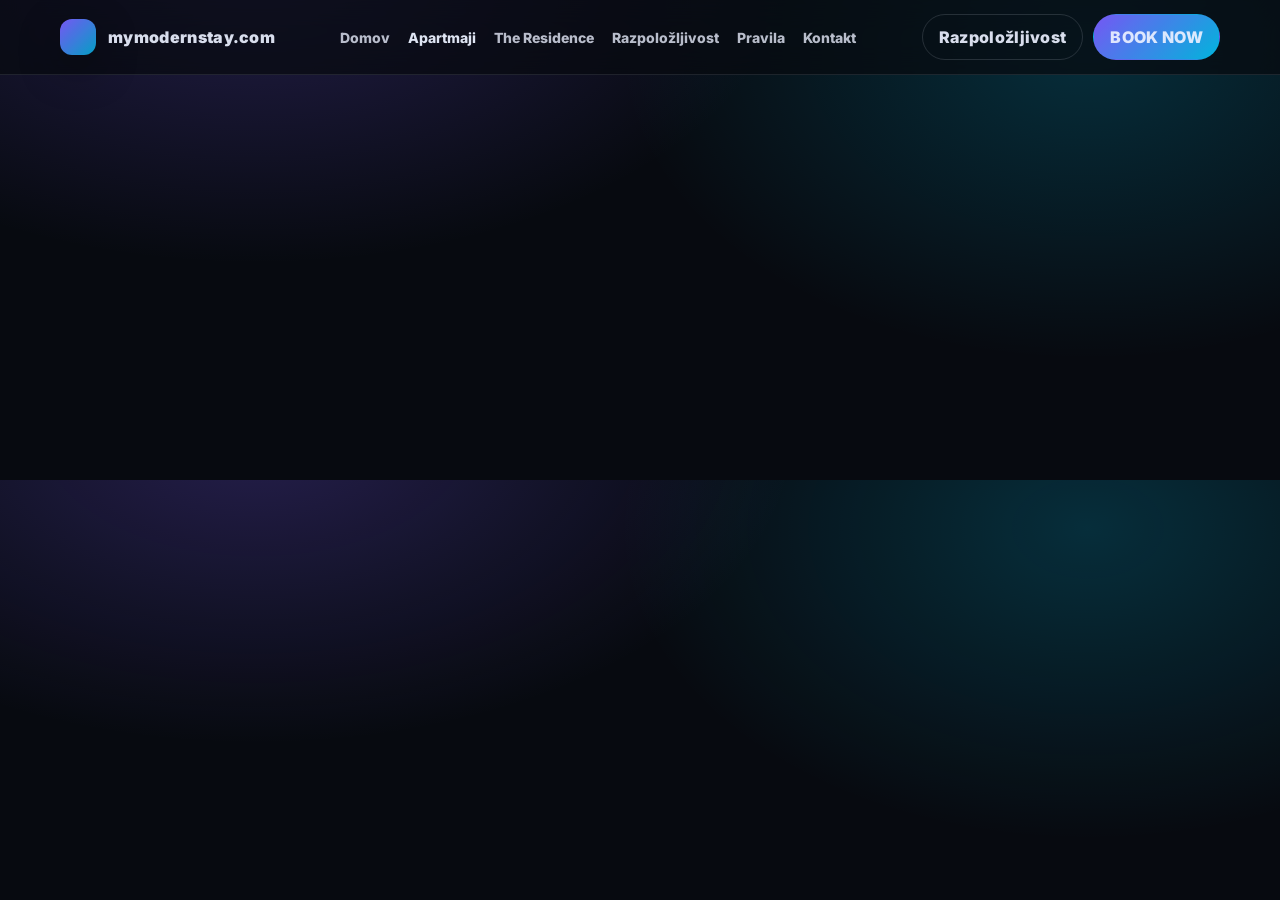
==== admin.html @ 79fdc214 "Add files via upload" ====
<!doctype html>
<html lang="en">
<head>
<title>Admin — ModernStay</title>

<meta charset="utf-8"/>
<meta name="viewport" content="width=device-width, initial-scale=1"/>
<link rel="preconnect" href="https://fonts.googleapis.com">
<link rel="preconnect" href="https://fonts.gstatic.com" crossorigin>
<link href="https://fonts.googleapis.com/css2?family=Inter:wght@400;600;700;800;900&display=swap" rel="stylesheet">
<link rel="stylesheet" href="assets/css/styles.css"/>

</head>
<body data-page="admin">
  <div id="nav"></div>
  
<section class="section">
  <div class="container">
    <div class="card fade" style="padding:18px">
      <div class="badge"><span class="dot"></span>Admin (simple)</div>
      <div class="h2" style="margin-top:10px">Urejanje vsebine brez kode</div>
      <p class="sub" style="margin-top:6px">Spreminjaj predvsem <code>/content</code> in <code>/assets/media</code>. Lahko tudi odpreš strani z <code>?edit=1</code> za klik-urejanje.</p>
      <div class="hr"></div>
      <div class="small">
        <div><strong>Glavne datoteke:</strong></div>
        <ul>
          <li><code>content/settings/global.json</code> (booking link + 3D tour embed)</li>
          <li><code>content/pages/home.json</code> (hero + sekcije)</li>
          <li><code>content/apartments/apartma1.json</code> (Apartma 1)</li>
          <li><code>content/apartments/apartma2.json</code> (Apartma 2)</li>
          <li><code>content/apartments/apartma3.json</code> (Apartma 3)</li>
          <li><code>content/pages/policies.md</code> (Pravila)</li>
        </ul>
      </div>
    </div>
  </div>
</section>

  <div id="footer"></div>
  <script type="module" src="assets/js/pages/apartments.js"></script>
  <script type="module" src="assets/js/editor/inline-editor.js"></script>
</body>
</html>
---- assets/css/styles.css ----
:root{
  --bg:#070a10; --surface: rgba(255,255,255,0.04); --border: rgba(234,240,255,0.14);
  --text: rgba(234,240,255,0.92); --muted: rgba(234,240,255,0.68);
  --accent:#7C5CFF; --accent2:#00D1FF; --radius:18px; --shadow: 0 28px 90px rgba(0,0,0,0.55); --max: 1160px;
}
*{box-sizing:border-box} html,body{margin:0; padding:0; background: radial-gradient(900px 520px at 20% -10%, rgba(124,92,255,0.25), transparent 60%),
radial-gradient(780px 520px at 85% 10%, rgba(0,209,255,0.18), transparent 60%), var(--bg);
color: var(--text); font-family: Inter, system-ui, -apple-system, Segoe UI, Roboto, Arial, sans-serif;}
a{color:inherit; text-decoration:none} img{max-width:100%; display:block}
.container{width:min(var(--max), calc(100% - 40px)); margin:0 auto}
.btn{display:inline-flex; align-items:center; gap:10px; padding:12px 16px; border-radius:999px; border:1px solid var(--border);
background: rgba(255,255,255,0.04); color: var(--text); font-weight:850; letter-spacing:0.02em}
.btn:hover{transform: translateY(-1px); border-color: rgba(234,240,255,0.22)}
.btn.primary{background: linear-gradient(135deg, rgba(124,92,255,0.95), rgba(0,209,255,0.85)); border-color: transparent}
.btn.ghost{background: transparent}
.badge{display:inline-flex; align-items:center; gap:8px; padding:7px 10px; border-radius:999px; border:1px solid var(--border);
color: var(--muted); font-weight:900; font-size:12px; letter-spacing:0.08em; text-transform: uppercase}
.badge .dot{width:8px; height:8px; border-radius:999px; background: linear-gradient(135deg, var(--accent), var(--accent2))}
.nav{position: sticky; top:0; z-index: 9990; backdrop-filter: blur(14px); background: rgba(7,10,16,0.72);
border-bottom: 1px solid rgba(234,240,255,0.10);}
.nav-inner{display:flex; align-items:center; justify-content:space-between; gap:14px; padding:14px 0}
.brand{display:flex; align-items:center; gap:12px; font-weight:950; letter-spacing:0.02em}
.logo{width:36px; height:36px; border-radius:12px; background: linear-gradient(135deg, rgba(124,92,255,0.95), rgba(0,209,255,0.75));
box-shadow: 0 14px 40px rgba(0,0,0,0.35)}
.menu{display:flex; align-items:center; gap:18px; flex-wrap:wrap}
.menu a{color: rgba(234,240,255,0.78); font-weight:800; font-size:14px}
.menu a:hover{color: rgba(234,240,255,0.95)} .nav-cta{display:flex; align-items:center; gap:10px}
.mobile-toggle{display:none} @media (max-width: 920px){ .menu{display:none} .mobile-toggle{display:inline-flex} }
.hero{padding:44px 0 24px} .hero-grid{display:grid; grid-template-columns: 1.05fr 0.95fr; gap:22px; align-items:stretch}
@media (max-width: 980px){ .hero-grid{grid-template-columns:1fr;} }
.card{background: var(--surface); border: 1px solid var(--border); border-radius: calc(var(--radius) + 4px); box-shadow: var(--shadow);}
.hero-copy{padding:26px} .h1{font-size: 46px; line-height:1.05; margin:12px 0 12px; letter-spacing:-0.02em}
.p{color: var(--muted); line-height:1.7; font-size:16px; margin:0} .hero-actions{display:flex; gap:10px; flex-wrap:wrap; margin-top:18px}
.kpis{display:grid; grid-template-columns:repeat(3,1fr); gap:12px; margin-top:18px} @media (max-width: 720px){ .kpis{grid-template-columns:1fr} }
.kpi{padding:14px; border-radius:16px; border:1px solid rgba(234,240,255,0.10); background: rgba(255,255,255,0.02)}
.kpi .t{font-weight:950; letter-spacing:-0.01em; margin-bottom:4px} .kpi .s{color: var(--muted); font-size:13.5px; line-height:1.5}
.hero-media{position:relative; overflow:hidden} .hero-media video, .hero-media img{width:100%; height:100%; object-fit:cover; aspect-ratio: 16/11;}
.hero-media .overlay{position:absolute; inset:0; background: linear-gradient(180deg, rgba(7,10,16,0.0) 0%, rgba(7,10,16,0.65) 100%);}
.hero-media .floating{position:absolute; left:16px; bottom:16px; right:16px; display:flex; align-items:center; justify-content:space-between; gap:10px;
padding:12px 12px; border-radius: 18px; border:1px solid rgba(234,240,255,0.14); background: rgba(7,10,16,0.55); backdrop-filter: blur(14px);}
.field{display:grid; gap:6px} .label{font-weight:900; font-size:11.5px; color: rgba(234,240,255,0.62); text-transform:uppercase; letter-spacing:0.10em}
.input{width:100%; padding:10px 12px; border-radius:14px; border:1px solid rgba(234,240,255,0.14); background: rgba(255,255,255,0.03); color: var(--text); outline:none; font-weight:700}
.section{padding:26px 0} .section-head{display:flex; align-items:flex-end; justify-content:space-between; gap:16px; margin-bottom:14px}
.h2{margin:0; font-size:26px; letter-spacing:-0.01em} .sub{margin:6px 0 0; color: var(--muted); line-height:1.6}
.grid3{display:grid; grid-template-columns:repeat(3,1fr); gap:14px} @media (max-width: 980px){ .grid3{grid-template-columns:1fr} }
.ap-card{overflow:hidden} .ap-card .img{aspect-ratio: 16/10; background: rgba(255,255,255,0.03); overflow:hidden} .ap-card .body{padding:16px}
.ap-card .name{font-weight:950; letter-spacing:-0.01em; font-size:18px; margin:8px 0 6px} .ap-card .teaser{color: var(--muted); line-height:1.6; margin:0 0 12px}
.pills{display:flex; gap:8px; flex-wrap:wrap} .pill{padding:7px 10px; border-radius:999px; border:1px solid rgba(234,240,255,0.12); color: rgba(234,240,255,0.78); font-weight:850; font-size:12.5px}
.split{display:grid; grid-template-columns: 1.1fr 0.9fr; gap:14px; align-items:stretch} @media (max-width: 980px){ .split{grid-template-columns:1fr} }
.iframe{width:100%; border:0; border-radius: calc(var(--radius) + 6px); min-height: 580px; background: rgba(255,255,255,0.02)}
.gallery{display:grid; grid-template-columns:repeat(3,1fr); gap:10px} @media (max-width: 980px){ .gallery{grid-template-columns:1fr} }
.gallery img{border-radius: 18px; border:1px solid rgba(234,240,255,0.10)}
.footer{padding:26px 0 34px; margin-top: 12px; border-top:1px solid rgba(234,240,255,0.10); background: rgba(7,10,16,0.55); backdrop-filter: blur(14px)}
.footer-grid{display:grid; grid-template-columns: 1.2fr 0.9fr 0.9fr; gap:14px} @media (max-width: 980px){ .footer-grid{grid-template-columns:1fr} }
.small{font-size:13.5px; line-height:1.6; color: var(--muted)} .hr{height:1px; background: rgba(234,240,255,0.10); margin:16px 0} .copy{color: rgba(234,240,255,0.55); font-size:12.5px}
.fade{opacity:0; transform: translateY(10px); transition: opacity .45s ease, transform .45s ease;} .fade.in{opacity:1; transform: translateY(0)}
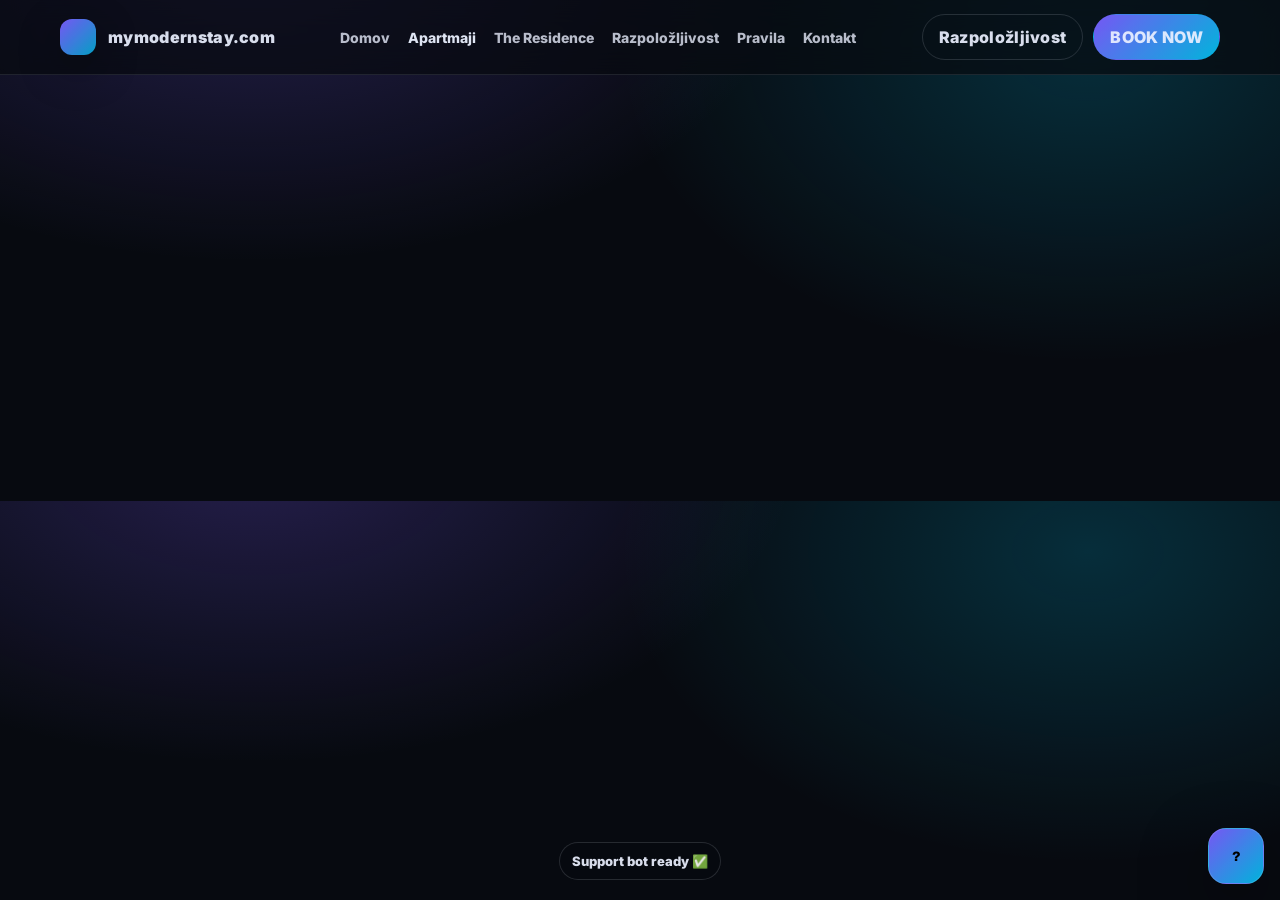
==== commit 2ea5a6f6: "Add files via upload" ====
--- a/admin.html
+++ b/admin.html
@@ -31,6 +31,7 @@
           <li><code>content/apartments/apartma3.json</code> (Apartma 3)</li>
           <li><code>content/pages/policies.md</code> (Pravila)</li>
         </ul>
+        <div style="margin-top:10px"><strong>Support bot (FAQ):</strong> uredi v <code>content/bot/faq.json</code>.</div>
       </div>
     </div>
   </div>
@@ -39,5 +40,6 @@
   <div id="footer"></div>
   <script type="module" src="assets/js/pages/apartments.js"></script>
   <script type="module" src="assets/js/editor/inline-editor.js"></script>
+  <script type="module" src="assets/js/chatbot/support-bot.js"></script>
 </body>
 </html>
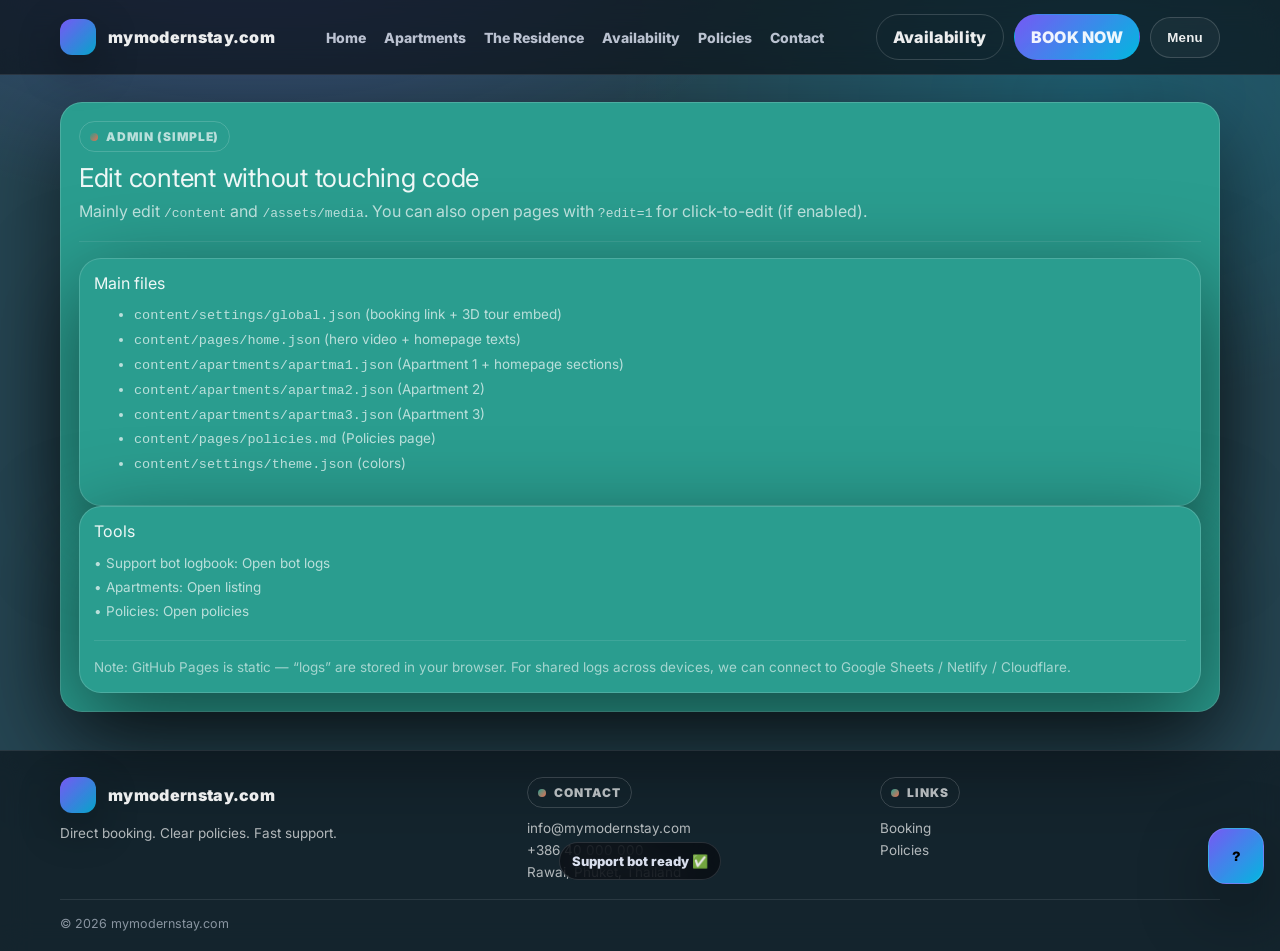
==== commit b04c0621: "Add files via upload" ====
--- a/admin.html
+++ b/admin.html
@@ -13,33 +13,50 @@
 </head>
 <body data-page="admin">
   <div id="nav"></div>
-  
+
 <section class="section">
   <div class="container">
     <div class="card fade" style="padding:18px">
       <div class="badge"><span class="dot"></span>Admin (simple)</div>
-      <div class="h2" style="margin-top:10px">Urejanje vsebine brez kode</div>
-      <p class="sub" style="margin-top:6px">Spreminjaj predvsem <code>/content</code> in <code>/assets/media</code>. Lahko tudi odpreš strani z <code>?edit=1</code> za klik-urejanje.</p>
+      <div class="h2" style="margin-top:10px">Edit content without touching code</div>
+      <p class="sub" style="margin-top:6px">Mainly edit <code>/content</code> and <code>/assets/media</code>. You can also open pages with <code>?edit=1</code> for click-to-edit (if enabled).</p>
+
       <div class="hr"></div>
-      <div class="small">
-        <div><strong>Glavne datoteke:</strong></div>
-        <ul>
-          <li><code>content/settings/global.json</code> (booking link + 3D tour embed)</li>
-          <li><code>content/pages/home.json</code> (hero + sekcije)</li>
-          <li><code>content/apartments/apartma1.json</code> (Apartma 1)</li>
-          <li><code>content/apartments/apartma2.json</code> (Apartma 2)</li>
-          <li><code>content/apartments/apartma3.json</code> (Apartma 3)</li>
-          <li><code>content/pages/policies.md</code> (Pravila)</li>
-        </ul>
-        <div style="margin-top:10px"><strong>Support bot (FAQ):</strong> uredi v <code>content/bot/faq.json</code>.</div>
+
+      <div class="grid2">
+        <div class="card" style="padding:14px">
+          <div class="h3">Main files</div>
+          <ul class="small" style="margin-top:10px; line-height:1.7">
+            <li><code>content/settings/global.json</code> (booking link + 3D tour embed)</li>
+            <li><code>content/pages/home.json</code> (hero video + homepage texts)</li>
+            <li><code>content/apartments/apartma1.json</code> (Apartment 1 + homepage sections)</li>
+            <li><code>content/apartments/apartma2.json</code> (Apartment 2)</li>
+            <li><code>content/apartments/apartma3.json</code> (Apartment 3)</li>
+            <li><code>content/pages/policies.md</code> (Policies page)</li>
+            <li><code>content/settings/theme.json</code> (colors)</li>
+          </ul>
+        </div>
+
+        <div class="card" style="padding:14px">
+          <div class="h3">Tools</div>
+          <div class="small" style="margin-top:10px; line-height:1.8">
+            <div>• Support bot logbook: <a href="bot-logs.html">Open bot logs</a></div>
+            <div>• Apartments: <a href="apartments.html">Open listing</a></div>
+            <div>• Policies: <a href="policies.html">Open policies</a></div>
+          </div>
+          <div class="hr"></div>
+          <div class="small" style="opacity:.85">
+            Note: GitHub Pages is static — “logs” are stored in your browser. For shared logs across devices, we can connect to Google Sheets / Netlify / Cloudflare.
+          </div>
+        </div>
       </div>
+
     </div>
   </div>
 </section>
 
   <div id="footer"></div>
-  <script type="module" src="assets/js/pages/apartments.js"></script>
-  <script type="module" src="assets/js/editor/inline-editor.js"></script>
+  <script type="module" src="assets/js/pages/admin.js"></script>
   <script type="module" src="assets/js/chatbot/support-bot.js"></script>
 </body>
 </html>
--- a/assets/css/styles.css
+++ b/assets/css/styles.css
@@ -1,4 +1,5 @@
 :root{
+  --navH: 76px; /* navbar height */
   --bg:#070a10; --surface: rgba(255,255,255,0.04); --border: rgba(234,240,255,0.14);
   --text: rgba(234,240,255,0.92); --muted: rgba(234,240,255,0.68);
   --accent:#7C5CFF; --accent2:#00D1FF; --radius:18px; --shadow: 0 28px 90px rgba(0,0,0,0.55); --max: 1160px;
@@ -16,8 +17,11 @@
 .badge{display:inline-flex; align-items:center; gap:8px; padding:7px 10px; border-radius:999px; border:1px solid var(--border);
 color: var(--muted); font-weight:900; font-size:12px; letter-spacing:0.08em; text-transform: uppercase}
 .badge .dot{width:8px; height:8px; border-radius:999px; background: linear-gradient(135deg, var(--accent), var(--accent2))}
-.nav{position: sticky; top:0; z-index: 9990; backdrop-filter: blur(14px); background: rgba(7,10,16,0.72);
-border-bottom: 1px solid rgba(234,240,255,0.10);}
+.nav{position: fixed; top:0; z-index: 9990; backdrop-filter: blur(14px); background: rgba(7,10,16,0.22);
+border-bottom: 1px solid rgba(234,240,255,0.10);
+  left:0;
+  right:0;
+}
 .nav-inner{display:flex; align-items:center; justify-content:space-between; gap:14px; padding:14px 0}
 .brand{display:flex; align-items:center; gap:12px; font-weight:950; letter-spacing:0.02em}
 .logo{width:36px; height:36px; border-radius:12px; background: linear-gradient(135deg, rgba(124,92,255,0.95), rgba(0,209,255,0.75));
@@ -25,7 +29,7 @@
 .menu{display:flex; align-items:center; gap:18px; flex-wrap:wrap}
 .menu a{color: rgba(234,240,255,0.78); font-weight:800; font-size:14px}
 .menu a:hover{color: rgba(234,240,255,0.95)} .nav-cta{display:flex; align-items:center; gap:10px}
-.mobile-toggle{display:none} @media (max-width: 920px){ .menu{display:none} .mobile-toggle{display:inline-flex} }
+.mobile-toggle{display:none} .mobile-toggle{display:inline-flex} }
 .hero{padding:44px 0 24px} .hero-grid{display:grid; grid-template-columns: 1.05fr 0.95fr; gap:22px; align-items:stretch}
 @media (max-width: 980px){ .hero-grid{grid-template-columns:1fr;} }
 .card{background: var(--surface); border: 1px solid var(--border); border-radius: calc(var(--radius) + 4px); box-shadow: var(--shadow);}
@@ -53,4 +57,83 @@
 .footer{padding:26px 0 34px; margin-top: 12px; border-top:1px solid rgba(234,240,255,0.10); background: rgba(7,10,16,0.55); backdrop-filter: blur(14px)}
 .footer-grid{display:grid; grid-template-columns: 1.2fr 0.9fr 0.9fr; gap:14px} @media (max-width: 980px){ .footer-grid{grid-template-columns:1fr} }
 .small{font-size:13.5px; line-height:1.6; color: var(--muted)} .hr{height:1px; background: rgba(234,240,255,0.10); margin:16px 0} .copy{color: rgba(234,240,255,0.55); font-size:12.5px}
-.fade{opacity:0; transform: translateY(10px); transition: opacity .45s ease, transform .45s ease;} .fade.in{opacity:1; transform: translateY(0)}+.fade{opacity:0; transform: translateY(10px); transition: opacity .45s ease, transform .45s ease;} .fade.in{opacity:1; transform: translateY(0)}
+
+/* === HERO: full-bleed background video (hotel style) === */
+.hero.hero-full{padding:0; position:relative}
+.hero-bg{position:absolute; inset:0; overflow:hidden}
+.hero-bg video,.hero-bg img{position:absolute; inset:0; width:100%; height:100%; object-fit:cover}
+.hero-bg .shade{position:absolute; inset:0; background:
+  linear-gradient(90deg, rgba(7,10,16,0.82) 0%, rgba(7,10,16,0.62) 38%, rgba(7,10,16,0.18) 72%, rgba(7,10,16,0.08) 100%),
+  linear-gradient(180deg, rgba(7,10,16,0.25) 0%, rgba(7,10,16,0.70) 100%);}
+.hero-full-inner{min-height: clamp(520px, 78vh, 860px); display:flex; align-items:flex-end}
+.hero-full-content{padding: 110px 0 38px; max-width: 820px}
+.hero-full-content .h1{font-size: clamp(44px, 6vw, 84px); line-height:0.98}
+.hero-full-content .p{font-size: clamp(15px, 1.6vw, 18px); max-width: 64ch}
+.hero-full-actions{display:flex; gap:12px; flex-wrap:wrap; margin-top:18px}
+.hero-underline{display:inline-flex; align-items:center; gap:10px; color: rgba(234,240,255,0.84); font-weight:900; margin-top:14px}
+.hero-underline:hover{color: rgba(234,240,255,0.96)}
+/* Make nav feel more "hotel": transparent over hero; solid after scroll is handled by sticky blur */
+.nav{background: rgba(7,10,16,0.62)}
+@media (max-width: 980px){
+  .hero-bg .shade{background: linear-gradient(180deg, rgba(7,10,16,0.40) 0%, rgba(7,10,16,0.86) 100%);}
+  .hero-full-content{padding: 96px 0 30px}
+}
+
+body{ padding-top: var(--navH); }
+
+.hero.hero-full{ margin-top: calc(-1 * var(--navH)); }
+
+/* === NAV: fully transparent on homepage (video behind) === */
+body.home .nav{
+  background: none !important;
+  background-color: transparent !important;
+  background-image: none !important;
+  border-bottom: 0 !important;
+  box-shadow: none !important;
+  backdrop-filter: none !important;
+  -webkit-backdrop-filter: none !important;
+}
+/* Ensure hero starts at absolute top on homepage (no mismatch line) */
+body.home{ padding-top: 0 !important; }
+body.home .hero.hero-full{ margin-top: 0 !important; }
+
+@media (max-width: 920px){
+  /* Hide desktop links & top CTAs on mobile (use Menu instead) */
+  .menu{display:none !important;}
+  .nav-cta>a.btn.ghost{display:none !important;}
+  .nav-cta>a.btn.primary{display:none !important;}
+
+  /* Show mobile menu button */
+  .mobile-toggle{display:inline-flex !important;}
+
+  /* Keep header compact */
+  .nav-inner{gap:10px; flex-wrap:nowrap;}
+  .brand span:last-child{
+    max-width: 190px;
+    overflow:hidden; text-overflow:ellipsis; white-space:nowrap;
+    font-size:14px;
+  }
+
+  /* Mobile dropdown menu: make it feel like a sheet (not a huge bar) */
+  #mobileMenu{
+    position: fixed;
+    left: 12px;
+    right: 12px;
+    top: calc(var(--navH) + 10px);
+    z-index: 99999;
+    padding: 0 !important;
+  }
+  #mobileMenu .card{
+    max-height: min(62vh, calc(100vh - var(--navH) - 28px));
+    overflow:auto;
+    background: rgba(7,10,16,0.86);
+  }
+}
+
+@media (max-width: 520px){
+  .brand span:last-child{ max-width: 150px; }
+}
+
+
+/* --- Booking-style landing blocks --- */
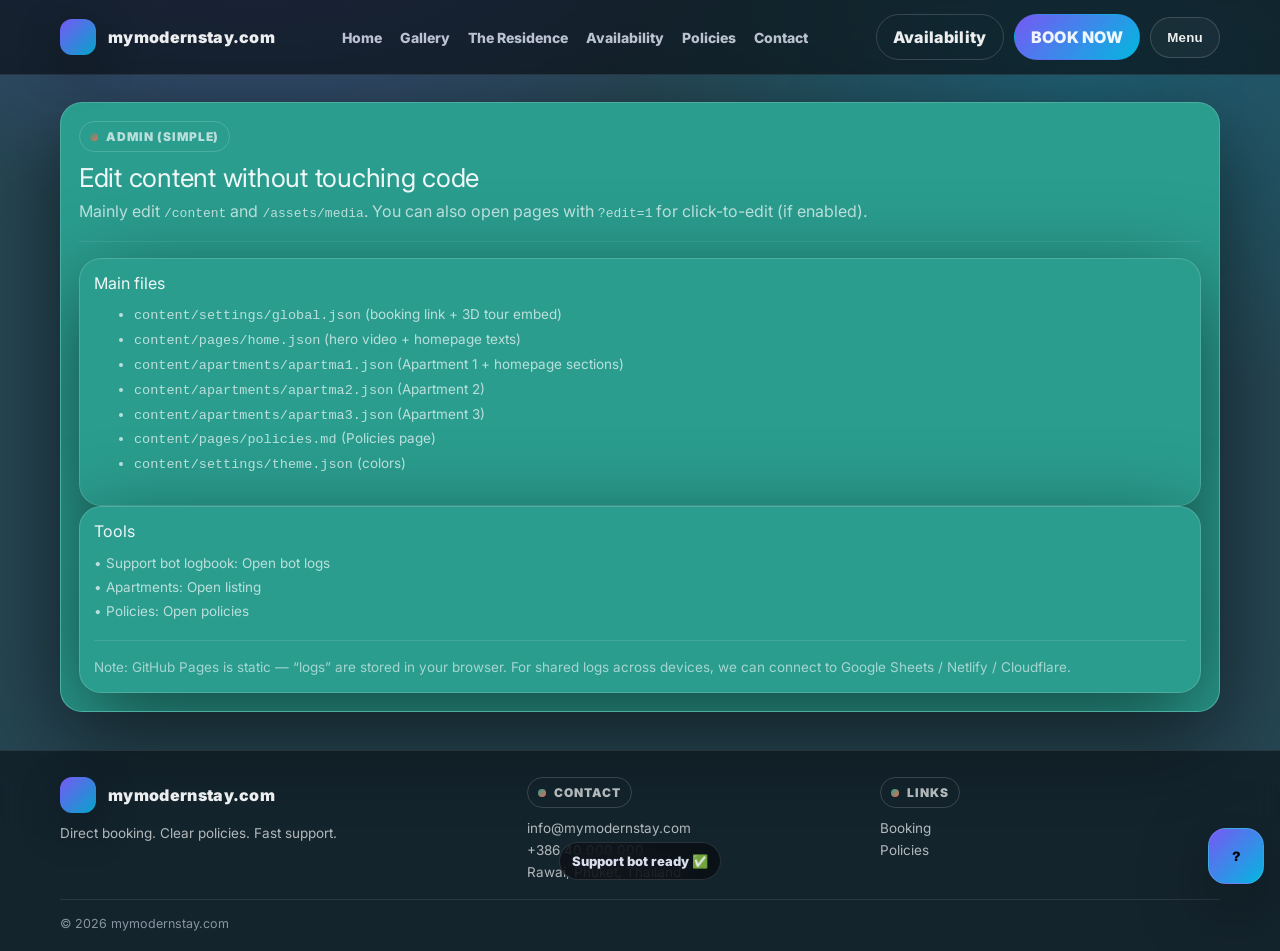
==== commit 197bf70a: "Add files via upload" ====
--- a/admin.html
+++ b/admin.html
@@ -8,7 +8,7 @@
 <link rel="preconnect" href="https://fonts.googleapis.com">
 <link rel="preconnect" href="https://fonts.gstatic.com" crossorigin>
 <link href="https://fonts.googleapis.com/css2?family=Inter:wght@400;600;700;800;900&display=swap" rel="stylesheet">
-<link rel="stylesheet" href="assets/css/styles.css"/>
+<link rel="stylesheet" href="assets/css/styles.css?v=11.4"/>
 
 </head>
 <body data-page="admin">
@@ -56,7 +56,7 @@
 </section>
 
   <div id="footer"></div>
-  <script type="module" src="assets/js/pages/admin.js"></script>
-  <script type="module" src="assets/js/chatbot/support-bot.js"></script>
+  <script type="module" src="assets/js/pages/admin.js?v=11.4"></script>
+  <script type="module" src="assets/js/chatbot/support-bot.js?v=11.4"></script>
 </body>
 </html>
--- a/assets/css/styles.css
+++ b/assets/css/styles.css
@@ -137,3 +137,246 @@
 
 
 /* --- Booking-style landing blocks --- */
+
+/* =====================
+   Booking-style sections (homepage)
+   ===================== */
+.booking-shell{
+  width: min(1080px, calc(100% - 32px));
+  margin: 22px auto 56px auto;
+  background: rgba(255,255,255,0.92);
+  color: rgba(14,24,33,0.92);
+  border-radius: 18px;
+  border: 1px solid rgba(0,0,0,0.06);
+  box-shadow: 0 18px 50px rgba(0,0,0,0.25);
+  overflow: hidden;
+}
+.booking-shell .booking-section{
+  padding: 22px 22px;
+}
+.booking-shell .booking-section + .booking-section{
+  border-top: 1px solid rgba(0,0,0,0.08);
+}
+.booking-shell h2{
+  font-size: 18px;
+  letter-spacing: 0.2px;
+  margin: 0 0 14px 0;
+  color: rgba(14,24,33,0.90);
+}
+.booking-shell p{
+  color: rgba(14,24,33,0.72);
+}
+.booking-shell .cta-row{
+  display:flex;
+  gap:12px;
+  flex-wrap:wrap;
+  align-items:center;
+}
+.booking-shell .btn-lite{
+  border-radius: 12px;
+  padding: 10px 14px;
+  border: 1px solid rgba(0,0,0,0.12);
+  background: rgba(255,255,255,0.92);
+  color: rgba(14,24,33,0.92);
+  font-weight: 600;
+  text-decoration:none;
+  display:inline-flex;
+  align-items:center;
+  gap:10px;
+}
+.booking-shell .btn-lite.primary{
+  border: 1px solid rgba(0,0,0,0.06);
+  background: linear-gradient(135deg, var(--accent), var(--accent2));
+  color: white;
+}
+.booking-shell .btn-lite:active{ transform: translateY(1px); }
+
+/* Comforts */
+.comforts-grid{
+  display:grid;
+  grid-template-columns: repeat(4, minmax(0, 1fr));
+  gap: 14px;
+}
+.comfort{
+  display:flex;
+  gap: 12px;
+  align-items:center;
+  padding: 12px 14px;
+  border-radius: 14px;
+  border: 1px solid rgba(0,0,0,0.10);
+  background: rgba(255,255,255,0.86);
+}
+.comfort .ico{
+  width: 34px;
+  height: 34px;
+  border-radius: 10px;
+  display:flex;
+  align-items:center;
+  justify-content:center;
+  background: rgba(42,157,143,0.16);
+  color: rgba(14,24,33,0.92);
+  font-size: 18px;
+}
+.comfort .txt{
+  display:flex;
+  flex-direction:column;
+  gap: 2px;
+}
+.comfort .txt .k{
+  font-weight: 700;
+  color: rgba(14,24,33,0.92);
+  font-size: 14px;
+}
+.comfort .txt .v{
+  font-size: 13px;
+  color: rgba(14,24,33,0.68);
+}
+
+/* Explore tabs */
+.explore-tabs{
+  display:flex;
+  gap:10px;
+  flex-wrap:wrap;
+  margin-bottom: 12px;
+}
+.explore-tabs button{
+  border-radius: 12px;
+  padding: 8px 12px;
+  border: 1px solid rgba(0,0,0,0.14);
+  background: rgba(255,255,255,0.92);
+  color: rgba(14,24,33,0.88);
+  font-weight: 700;
+}
+.explore-tabs button.active{
+  background: rgba(42,157,143,0.14);
+  border-color: rgba(42,157,143,0.30);
+}
+.explore-panel{
+  border-radius: 16px;
+  border: 1px solid rgba(0,0,0,0.10);
+  background: rgba(255,255,255,0.86);
+  padding: 14px;
+}
+.gallery-strip{
+  display:grid;
+  grid-template-columns: repeat(3, minmax(0, 1fr));
+  gap: 10px;
+}
+.gallery-strip img{
+  width:100%;
+  height: 170px;
+  object-fit: cover;
+  border-radius: 12px;
+  border: 1px solid rgba(0,0,0,0.08);
+}
+.iframe-16x9{
+  width: 100%;
+  aspect-ratio: 16 / 9;
+  border: 0;
+  border-radius: 12px;
+}
+
+/* Two-col sections */
+.cols-2{
+  display:grid;
+  grid-template-columns: 1.1fr 1fr;
+  gap: 16px;
+  align-items:start;
+}
+.card-lite{
+  border-radius: 16px;
+  border: 1px solid rgba(0,0,0,0.10);
+  background: rgba(255,255,255,0.86);
+  padding: 14px;
+}
+.checklist{
+  display:flex;
+  flex-direction:column;
+  gap: 10px;
+  margin: 0;
+  padding: 0;
+  list-style:none;
+}
+.checklist li{
+  display:flex;
+  gap: 10px;
+  align-items:flex-start;
+  color: rgba(14,24,33,0.78);
+  font-size: 14px;
+}
+.checklist .tick{
+  width: 22px;
+  height: 22px;
+  border-radius: 999px;
+  background: rgba(42,157,143,0.16);
+  display:flex;
+  align-items:center;
+  justify-content:center;
+  flex: 0 0 22px;
+}
+.map-embed{
+  width: 100%;
+  height: 220px;
+  border: 0;
+  border-radius: 12px;
+}
+
+/* Bottom booking strip */
+.booking-bottom{
+  display:grid;
+  grid-template-columns: 1fr 1fr;
+  gap: 16px;
+  align-items:center;
+}
+.quote{
+  font-style: italic;
+  color: rgba(14,24,33,0.78);
+}
+.stars{
+  letter-spacing: 2px;
+  font-size: 18px;
+  color: rgba(231,111,81,0.95);
+}
+
+/* Responsive */
+@media (max-width: 860px){
+  .comforts-grid{ grid-template-columns: repeat(2, minmax(0, 1fr)); }
+  .cols-2{ grid-template-columns: 1fr; }
+  .booking-bottom{ grid-template-columns: 1fr; }
+  .gallery-strip img{ height: 150px; }
+}
+@media (max-width: 520px){
+  .booking-shell{ width: calc(100% - 18px); }
+  .booking-shell .booking-section{ padding: 18px 16px; }
+  .gallery-strip{ grid-template-columns: 1fr; }
+  .gallery-strip img{ height: 190px; }
+}
+
+
+/* --- SINGLE APARTMENT polish (readability + layout) --- */
+.booking-wrap .h2, .booking-wrap .p, .booking-wrap .sub, .booking-wrap .small, .booking-wrap li{ color: rgba(14,24,33,0.88); }
+.booking-wrap .small{ color: rgba(14,24,33,0.68); }
+.booking-wrap code{ color: rgba(14,24,33,0.80); background: rgba(14,24,33,0.06); border: 1px solid rgba(14,24,33,0.12); }
+.booking-wrap .booking-head .sub{ max-width: 78ch; }
+
+.h1, .h2, .h3, .p, .sub{ overflow-wrap:anywhere; word-break:break-word; }
+.card, .booking-shell{ overflow:hidden; }
+
+.comfort{ background: rgba(255,255,255,0.92); border: 1px solid rgba(0,0,0,0.10); }
+.comfort .comfort-t{ color: rgba(14,24,33,0.82); }
+.comfort .comfort-ic{ background: rgba(42,157,143,0.14); }
+
+.explore-split{ display:grid; grid-template-columns:1fr 1fr; gap:14px; margin-top:10px; }
+@media (max-width: 980px){ .explore-split{ grid-template-columns:1fr; } }
+.explore-box{ border-radius:16px; border:1px solid rgba(0,0,0,0.10); background: rgba(255,255,255,0.86); padding:12px; }
+.explore-box-head{ display:flex; align-items:center; justify-content:space-between; gap:10px; margin-bottom:10px; }
+
+.tour-embed .iframe, .avail-embed .iframe{ width:100%; border:0; border-radius: calc(var(--radius) + 6px); min-height: 420px; background: rgba(255,255,255,0.02); }
+.avail-embed .iframe{ min-height: 560px; }
+
+.gallery{ display:grid; grid-template-columns: repeat(4,1fr); gap:10px; }
+@media (max-width: 980px){ .gallery{ grid-template-columns: repeat(2,1fr); } }
+.gallery a{ display:block; }
+.gallery img{ width:100%; height:120px; object-fit:cover; display:block; border-radius:16px; border:1px solid rgba(0,0,0,0.10); }
+
+.booking-cta-row{ gap:10px; flex-wrap:wrap; }
